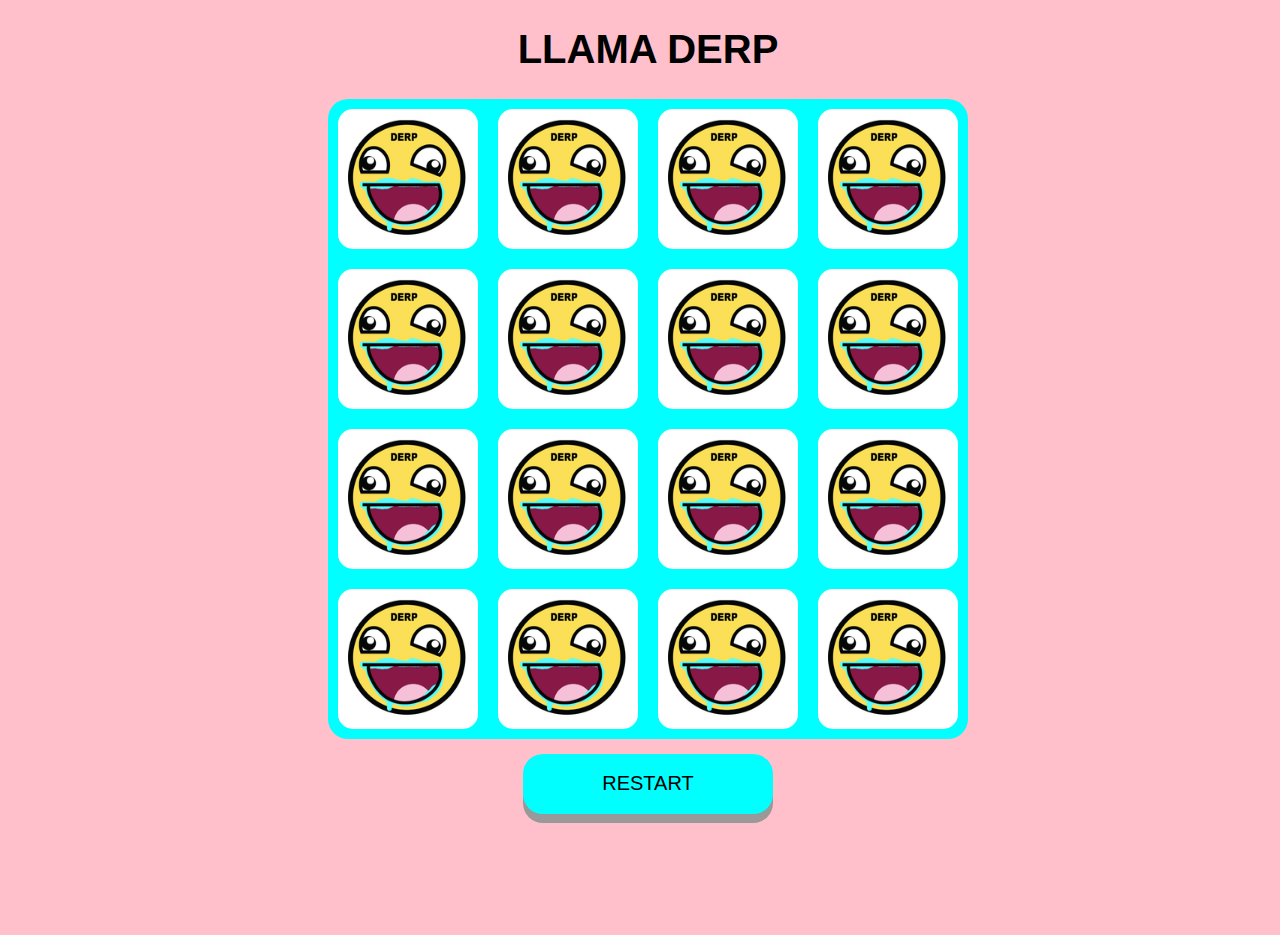
==== index.html @ f4ecbd9d "changed names for the index and javascript file" ====
<!DOCTYPE html>
<html lang="en" dir="ltr">
<head>
  <meta charset="utf-8">
  <title>Fuzzy Memory</title>
  <link rel="stylesheet" href="style.css">
</head>

<body>
<h1>Llama Derp</h1>
  <div class="memory-game">
    <div  class="memory-card" data-image = "image1">
      <img class="front-face" src="img/image1.jpg" alt="animal">
      <img class="back-face" src="img/front.jpg" alt="">
    </div>
    <div class="memory-card" data-image = "image2">
      <img class="front-face"src="img/image2.jpg" alt="">
      <img class="back-face" src="img/front.jpg" alt="">
    </div>
    <div class="memory-card" data-image = "image3">
      <img class="front-face"src="img/image3.jpg" alt="">
      <img class="back-face" src="img/front.jpg" alt="">
    </div>
    <div class="memory-card" data-image = "image4">
      <img class="front-face"src="img/image4.jpg" alt="">
      <img class="back-face" src="img/front.jpg" alt="">
    </div>
    <div class="memory-card" data-image = "image5">
      <img class="front-face"src="img/image5.jpg" alt="">
      <img class="back-face" src="img/front.jpg" alt="">
    </div>
    <div class="memory-card" data-image = "image6">
      <img class="front-face"src="img/image6.jpg" alt="">
      <img class="back-face" src="img/front.jpg" alt="">
    </div>
    <div class="memory-card" data-image = "image7">
      <img class="front-face"src="img/image7.jpg" alt="">
      <img class="back-face" src="img/front.jpg" alt="">
    </div>
    <div class="memory-card" data-image = "image8">
      <img class="front-face"src="img/image8.jpg" alt="">
      <img class="back-face" src="img/front.jpg" alt="">
    </div>
    <div class="memory-card" data-image = "image1">
      <img class="front-face"src="img/image1.jpg" alt="">
      <img class="back-face" src="img/front.jpg" alt="">
    </div>
    <div class="memory-card" data-image = "image2">
      <img class="front-face"src="img/image2.jpg" alt="">
      <img class="back-face" src="img/front.jpg" alt="">
    </div>
    <div class="memory-card" data-image = "image3">
      <img class="front-face"src="img/image3.jpg" alt="">
      <img class="back-face" src="img/front.jpg" alt="">
    </div>
    <div class="memory-card" data-image = "image4">
      <img class="front-face"src="img/image4.jpg" alt="">
      <img class="back-face" src="img/front.jpg" alt="">
    </div>
    <div class="memory-card" data-image = "image5">
      <img class="front-face"src="img/image5.jpg" alt="">
      <img class="back-face" src="img/front.jpg" alt="">
    </div>
    <div class="memory-card" data-image = "image6">
      <img class="front-face"src="img/image6.jpg" alt="">
      <img class="back-face" src="img/front.jpg" alt="">
    </div>
    <div class="memory-card" data-image = "image7">
      <img class="front-face"src="img/image7.jpg" alt="">
      <img class="back-face" src="img/front.jpg" alt="">
    </div>
    <div class="memory-card" data-image = "image8">
      <img class="front-face"src="img/image8.jpg" alt="">
      <img class="back-face" src="img/front.jpg" alt="">
    </div>


  </div>
  <div class="placement"><div class="button">Restart</div></div>
  <script src="main.js"></script>

</body>
</html>
---- style.css ----
* {

  box-sizing: border-box;
}

body {
  background-color: pink;
  height: 100vh;
  width: 100vw;
}

h1 {
text-transform: uppercase;
text-align: center;
font-size: 40px;
font-family: sans-serif;
}
.memory-game {
  background-color: aqua;
  border-radius: 20px;
  width: 640px;
  height: 640px;
  margin: auto;
  display: flex;
  flex-wrap: wrap;
  perspective: 1000px;
}

.memory-card {
  cursor: pointer;
  width: 150px;
  height: 150px;
  margin: 5px;
  padding: 5px;
  position: relative;
  transform: scale(1);
  transform-style: preserve-3d;
  transition: transform .5s;

}
.memory-card:active {
  transform: scale(0.97);
 transition: transform .2s;
}

.memory-card.flip {
  transform: rotateY(180deg);
}

.front-face,
.back-face {
  width: 140px;
  height: 140px;
  padding: 10px;
  border-radius: 15px;
  background-color: white;
  position: absolute;
  margin: 0px;
  backface-visibility: hidden;
}

.front-face {
  transform: rotateY(180deg);
}

.button {
display: flex;
justify-content: center;
align-items: center;
font-size: 20px;
text-transform: uppercase;
cursor: pointer;
background-color: aqua;
font-family: sans-serif;
border-radius: 20px;
height: 60px;
width: 250px;
border: none;
box-shadow: 0 9px #999;

}

.button:active {
  transition: transform .2s;
  box-shadow: 0 5px #666;
  transform: translateY(4px);
}

.placement {
margin-top: 15px;
display: flex;
justify-content: center;
}
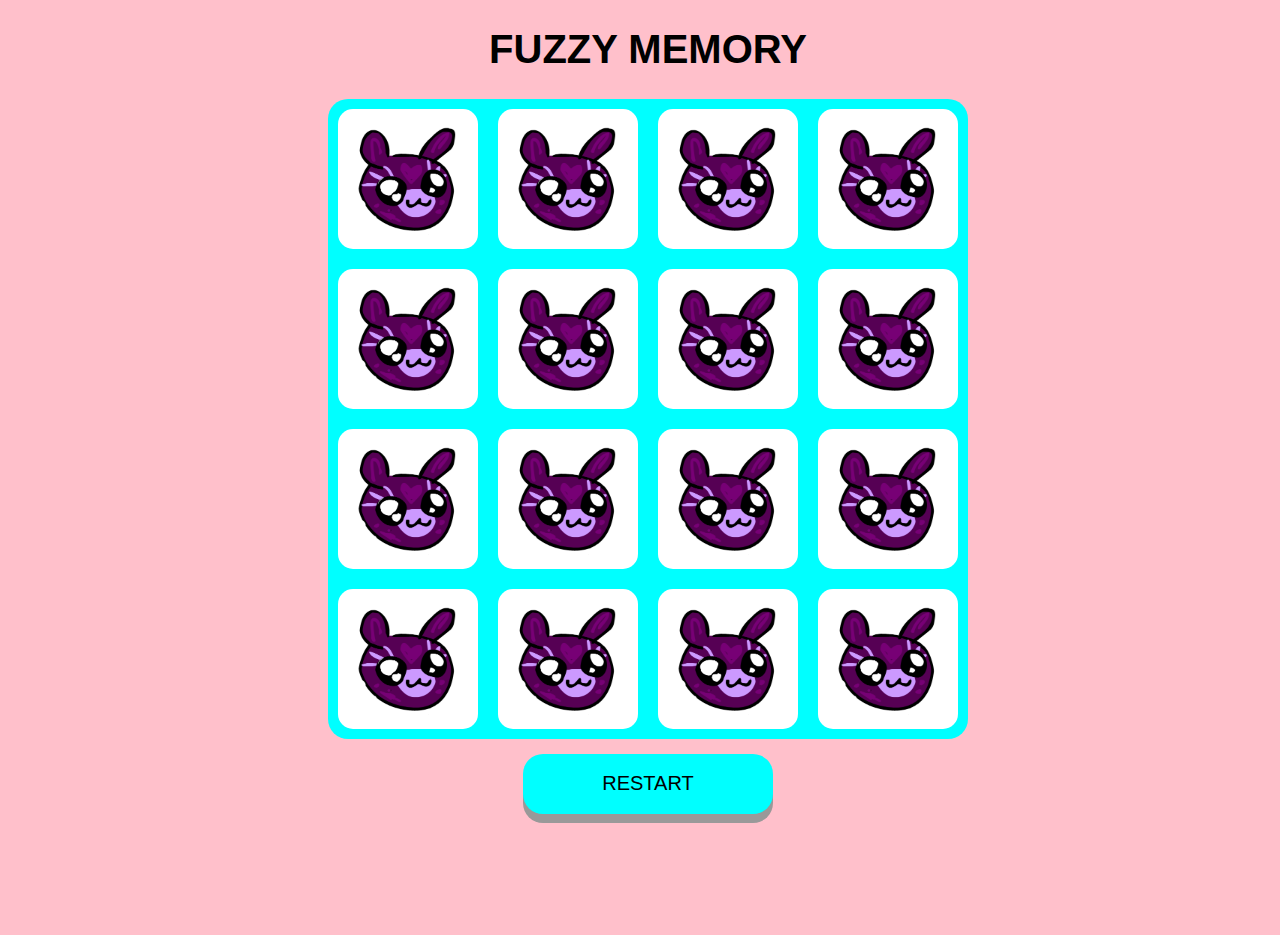
==== commit 3faeea14: "changed some images and renamed my h1" ====
--- a/index.html
+++ b/index.html
@@ -7,7 +7,7 @@
 </head>
 
 <body>
-<h1>Llama Derp</h1>
+<h1>Fuzzy Memory</h1>
   <div class="memory-game">
     <div  class="memory-card" data-image = "image1">
       <img class="front-face" src="img/image1.jpg" alt="animal">
@@ -76,7 +76,7 @@
 
 
   </div>
-  <div class="placement"><div class="button">Restart</div></div>
+  <div class="placement"><div id="button">Restart</div></div>
   <script src="main.js"></script>
 
 </body>
--- a/style.css
+++ b/style.css
@@ -63,7 +63,7 @@
   transform: rotateY(180deg);
 }
 
-.button {
+#button {
 display: flex;
 justify-content: center;
 align-items: center;
@@ -80,7 +80,7 @@
 
 }
 
-.button:active {
+#button:active {
   transition: transform .2s;
   box-shadow: 0 5px #666;
   transform: translateY(4px);
